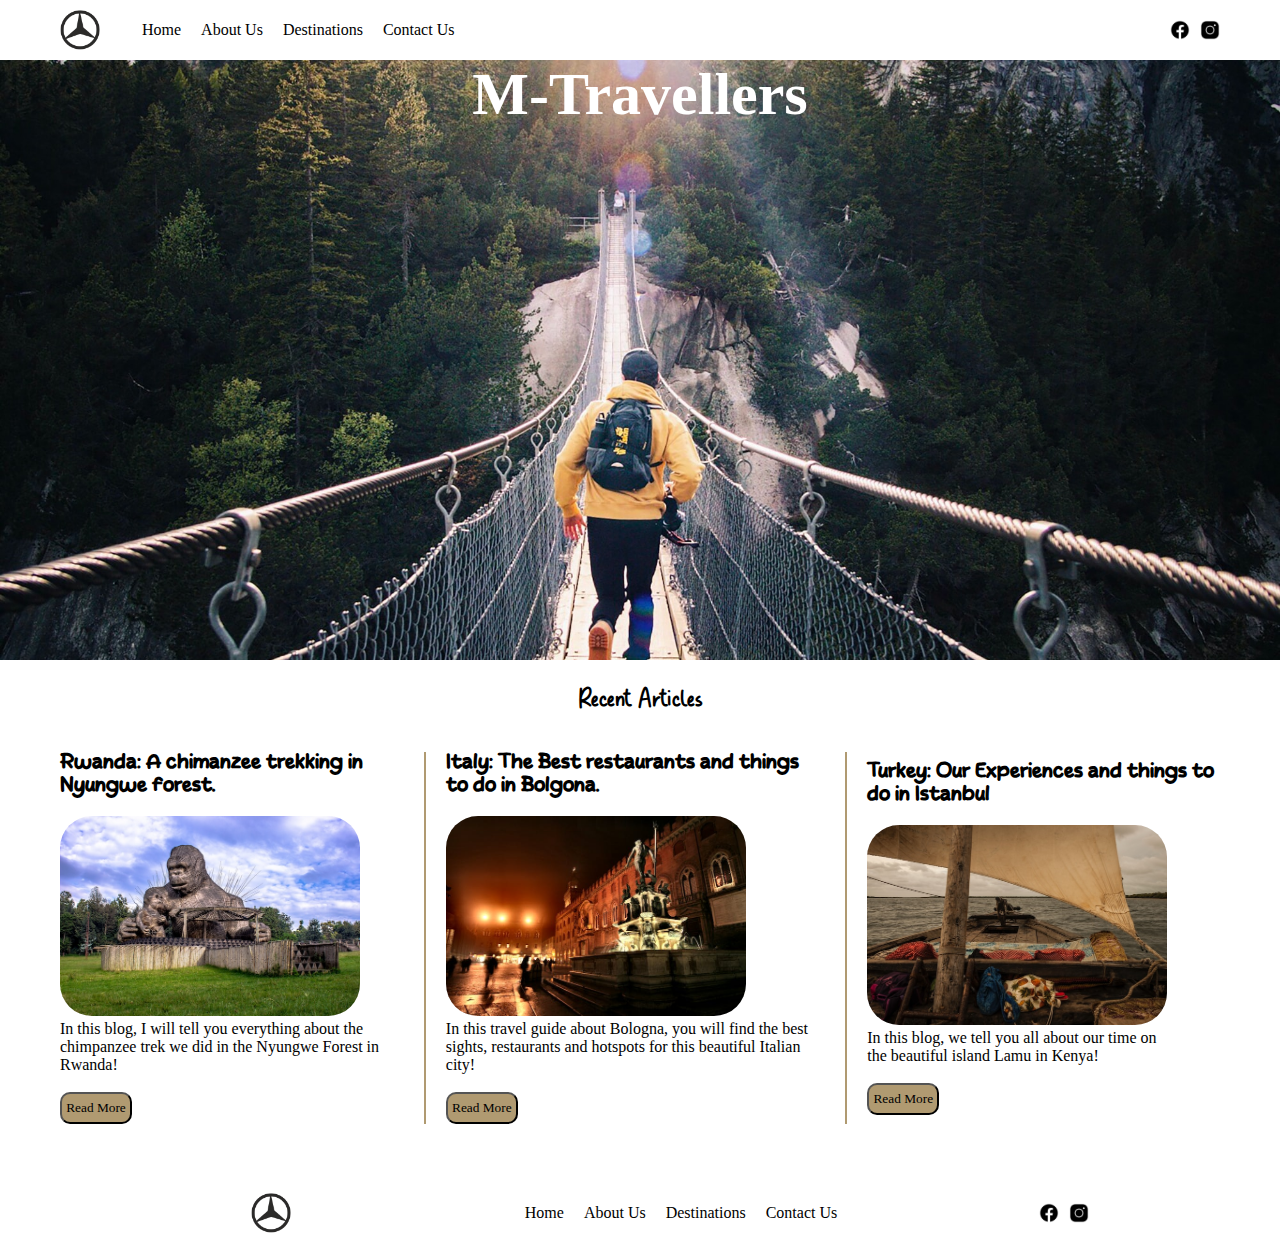
==== index.html @ 858d44b5 "first commit" ====
<!DOCTYPE html>
<html lang="en">
<head>
    <meta charset="UTF-8">
    <meta name="viewport" content="width=device-width, initial-scale=1.0">
    <link rel="stylesheet" href="./css/main.css">
    <title>M-Travellers</title>
</head>
<body>
    <!--Navigation-->
    <header class="main-header">
        <div class="main-header-logo">
            <img src="./assets/site-logo.png" alt="site-logo">
            <nav class="nav-bar">
                <ul>
                    <li><a href="./index.html">Home</a></li>
                    <li><a href="./about-us.html">About Us</a></li>
                    <li><a href="./destination.html">Destinations</a></li>
                    <li><a href="./contact.html">Contact Us</a></li>
                </ul>

            </nav>
        </div>
        
        <div class="main-header-sm">
            <a href="https://www.facebook.com"><div class="main-header-sm-fb"></div></a>
            <a href="https://www.instagram.com"><div class="main-header-sm-ig"></div></a>
        </div>
    </header>
    <!--Hero-->
    <div class="hero-section">
        <h1>M-Travellers</h1>
    </div>
    <!--recent-articles-->
    <div>
        <h2>Recent Articles</h2><br><br>
    </div>
    <div class="recent-articles">
        <div class="recent-articles-exc1">
            <h4>Rwanda: A chimanzee trekking in Nyungwe forest.</h4> <br>
            <img src="./assets/rwanda-home-pg.jpg" alt="rwanda-home-pg">
            <p>In this blog, I will tell you everything about the <br>chimpanzee trek we did in the Nyungwe Forest in Rwanda!</p>
            <br>
            <a href="#"><button>Read More</button></a>
        </div>
        <div class="recent-articles-exc2">
            <h4>Italy: The Best restaurants and things to do in Bolgona.</h4> <br>
            <img src="./assets/bolgona-home-pg.jpg" alt="bolgona-home-pg">
            <p>In this travel guide about Bologna, you will find the best <br> sights, restaurants and hotspots for this beautiful Italian city!</p>
            <br>
            <a href="#"><button>Read More</button></a>
        </div>
        <div class="recent-articles-exc3">
            <h4>Turkey: Our Experiences and things to do in Istanbul</h4> <br>
            <img src="./assets/lamu-home-pg.jpg" alt="lamu-home-pg">
            <p>In this blog, we tell you all about our time on <br>the beautiful island Lamu in Kenya!</p>
            <br>
            <a href="#"><button>Read More</button></a>
        </div>
    </div>
    <br><br><br>
    <!--footer-->
    <footer class="main-footer">
        <div class="main-footer-logo">
            <img src="./assets/site-logo.png" alt="site-logo">
       </div>
       <div class="main-footer-nav">
        <ul>
            <li><a href="./index.html">Home</a></li>
            <li><a href="./about-us.html">About Us</a></li>
            <li><a href="./destination.html">Destinations</a></li>
            <li><a href="./contact.html">Contact Us</a></li>
        </ul>
    </div>
        
        <div class="main-footer-sm">
            <a href="https://www.facebook.com"><div class="main-header-sm-fb"></div></a>
            <a href="https://www.instagram.com"><div class="main-header-sm-ig"></div></a>
        </div>

    </footer>

    
   
    
</body>
</html>
---- css/main.css ----
*{
    margin: 0;
    padding: 0;
    box-sizing: border-box;
}
@font-face {
    font-family: healing_sunday;
    src: url(../fonts/Healing\ Sunday.ttf);
}
@font-face {
    font-family: next_sunday;
    src: url(../fonts/Next\ Sunday.ttf);
}
@font-face {
    font-family: radiant;
    src: url(../fonts/Radiant\ Kingdom.otf);
}
body::after{
    position: absolute;
    width: 0;
    height: 0;
    overflow: hidden;
    z-index: -1;
    content: url(../assets/fb-icon.png) url(../assets/ig-icon.png);
}
.main-header{
    width: 100%;
    height: 60px;
    padding-left: 60px;
    display: flex;
    justify-content: space-between;
}
.main-header-logo{
    width: fit-content;
    height: 100%;
    display: flex;
}
.main-header-logo img{
    height: 40px;
    align-self: center;
}
.nav-bar{
    width:fit-content;
    height: 100%;
}
.nav-bar ul{
    list-style: none;
    margin-left: 32px;
}
.nav-bar ul li{
    display: inline;
    float: left;
}
.nav-bar ul li a{
    padding: 0 10px;
    text-decoration: none;
    font-family: Cambria, Cochin, Georgia, Times, 'Times New Roman', serif;
    line-height: 60px;
    color: black;
    display: block;
    height: 100%;
}
.nav-bar ul li a:hover{
    color: #B09A71;
}
.main-header-sm{
    width: fit-content;
    height: 100%;
    padding-right: 60px;
    display: flex;
    column-gap: 10px;
    align-items: center;
}
.main-header-sm-fb{
    width: 20px;
    height: 20px;
    background-image: url(../assets/bw-fb-icon.png);
    background-repeat: no-repeat;
    background-size: cover;
}
.main-header-sm-fb:hover{
    background-image: url(../assets/fb-icon.png);
}
.main-header-sm-ig{
    width: 20px;
    height: 20px;
    background-image: url(../assets/bw-ig-icon.png);
    background-repeat: no-repeat;
    background-size: cover;
}
.main-header-sm-ig:hover{
    background-image: url(../assets/ig-icon.png);

}
/*hero section*/
.hero-section{
    width: 100%;
    height: 600px;
    background-image: url(../assets/hero-home-pg.jpg);
    background-position: center;
    background-repeat: no-repeat;
    background-size: cover;
}
h1{
    text-align: center;
    font-size: 60px;
    color: white;
}
/*recent articles section*/
h2{
    text-align: center;
    font-family: radiant;
    font-size: 30px;
    padding-top: 20px;
}
h4{
    font-family: next_sunday;
    font-size: 20px;
}
.recent-articles{
    display: flex;
    justify-content: space-evenly;
    column-gap: 20px;
    align-items: center;
}
.recent-articles img{
    height: 200px;
    border-radius: 32px;
}
.recent-articles-exc1{
    border-right: 2px solid #B09A71;
    padding-left: 60px;
    padding-right: 20px;
}
.recent-articles-exc2{
    border-right: 2px solid #B09A71;
    padding-right: 20px;
}
.recent-articles-exc3{
    padding-right: 60px;
}
.recent-articles-exc3 a{
    cursor: pointer;
}
button{
    background-color: #B09A71;
    height: 32px;
    width: 72px;
    font-family: Cambria, Cochin, Georgia, Times, 'Times New Roman', serif;
    cursor: pointer;
    border-radius: 10px;
}
button:hover{
    background-color: #b09a712b;
}
/*footer*/
.main-footer{
    width: 100%;
    height: 60px;
    padding-left: 60px;
    padding-top: 10px;
    align-items: center;
    display: flex;
    justify-content: space-evenly;
}
.main-footer-logo{
    display: flex;
}
.main-footer-logo img{
    height: 40px;
}
.main-footer-nav ul{
    list-style: none;
    margin-left: 32px; 
}
.main-footer-nav ul li{
    display: inline;
    float: left;
}
.main-footer-nav ul li a{
    text-decoration: none;
    font-family: Cambria, Cochin, Georgia, Times, 'Times New Roman', serif;
    color: black;
    padding: 0 10px;
}
.main-footer-nav ul li a:hover{
    color: #B09A71;
}
.main-footer-sm{
    display: flex;
    column-gap: 10px;
}
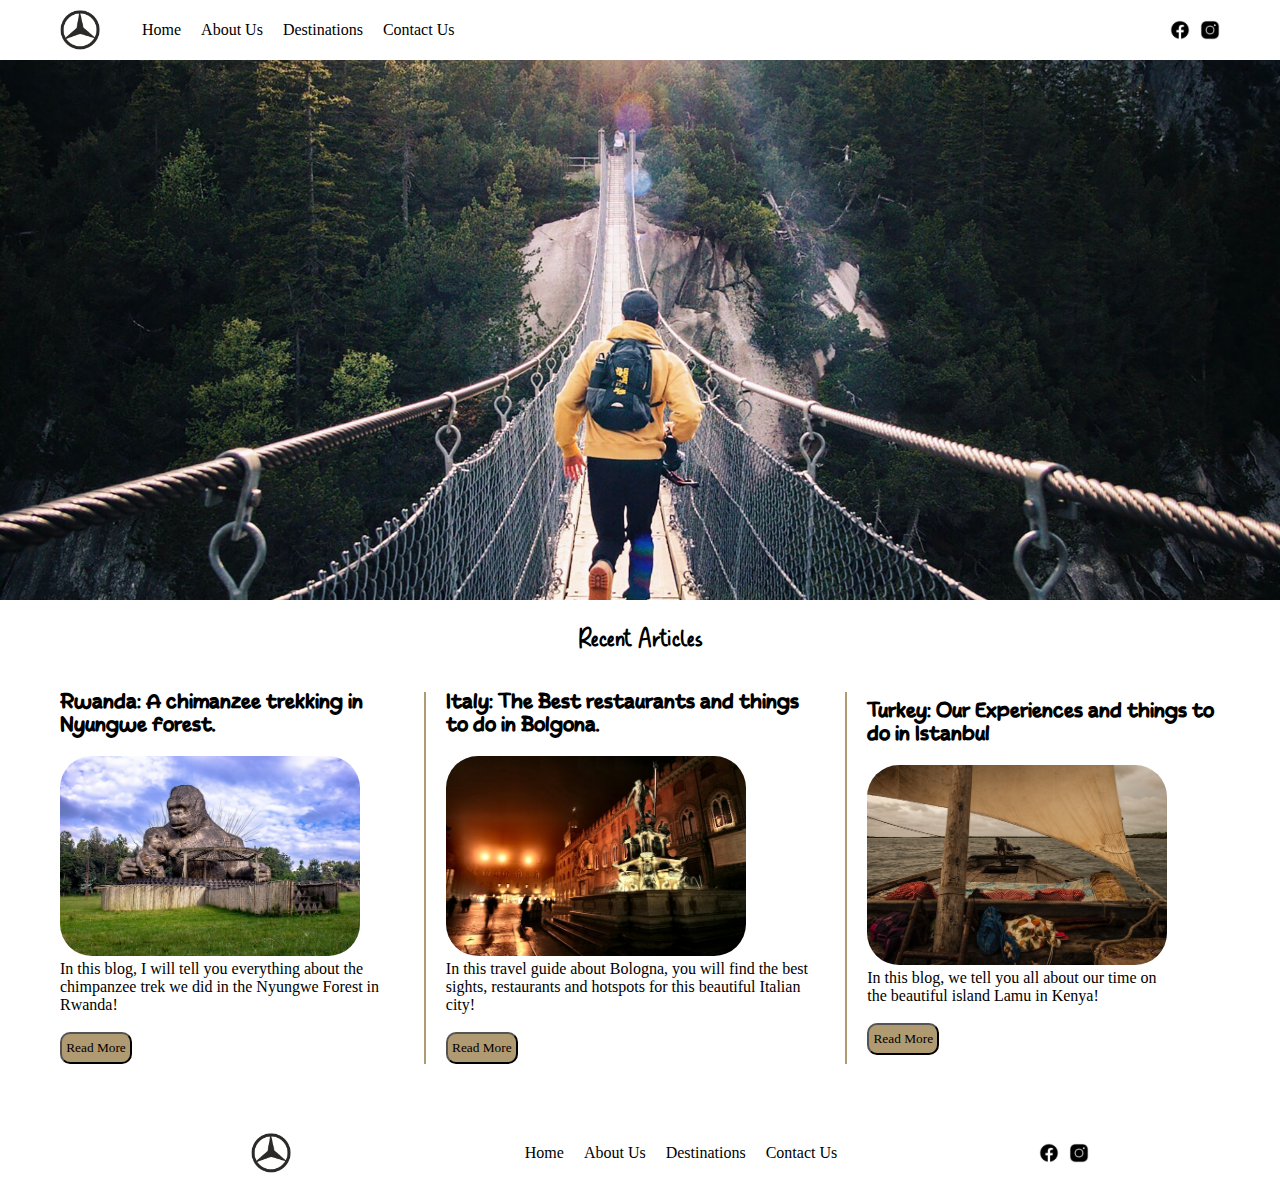
==== commit f5ec7bb0: "added a dropdown menu" ====
--- a/index.html
+++ b/index.html
@@ -15,7 +15,14 @@
                 <ul>
                     <li><a href="./index.html">Home</a></li>
                     <li><a href="./about-us.html">About Us</a></li>
-                    <li><a href="./destination.html">Destinations</a></li>
+                    <li><a href="./destination.html">Destinations</a>
+                        <ul>
+                            <li><a href="africa.html">Africa</a></li>
+                            <li><a href="europe.html">Europe</a></li>
+                            <li><a href="asia.html">Asia</a></li>
+                        </ul>
+                    
+                    </li>
                     <li><a href="./contact.html">Contact Us</a></li>
                 </ul>
 
--- a/css/main.css
+++ b/css/main.css
@@ -14,6 +14,10 @@
 @font-face {
     font-family: radiant;
     src: url(../fonts/Radiant\ Kingdom.otf);
+}
+@font-face {
+    font-family: productive;
+    src: url(../fonts/Productive\ Day.otf);
 }
 body::after{
     position: absolute;
@@ -29,6 +33,8 @@
     padding-left: 60px;
     display: flex;
     justify-content: space-between;
+    position: fixed;
+    background-color: #fff;
 }
 .main-header-logo{
     width: fit-content;
@@ -48,7 +54,7 @@
     margin-left: 32px;
 }
 .nav-bar ul li{
-    display: inline;
+    display: inline-block;
     float: left;
 }
 .nav-bar ul li a{
@@ -62,6 +68,18 @@
 }
 .nav-bar ul li a:hover{
     color: #B09A71;
+}
+.nav-bar ul li ul {
+    visibility: hidden;
+    opacity: 0;
+    display: none;
+    position: absolute;
+    transition: all ease-in-out 100ms;
+}
+ul li:hover>ul{
+    visibility: visible;
+    opacity: 1;
+    display: block;
 }
 .main-header-sm{
     width: fit-content;
